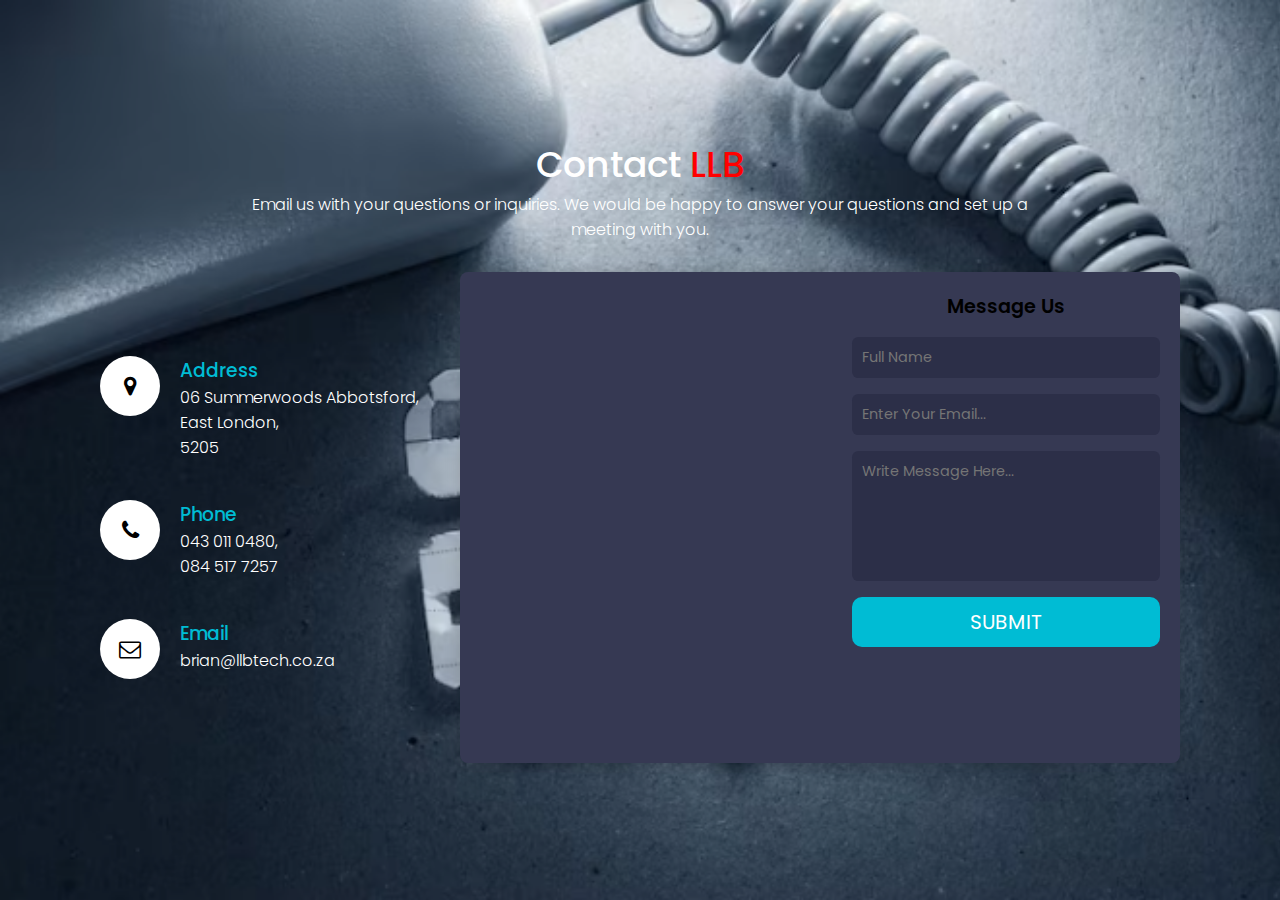
==== contact.html @ 4a024c92 "Add files via upload" ====
<!DOCTYPE html>
<html>
    <head>
        <meta name="viewport" content="width=device-width, initial-scale=1.0">
        <title>Responsive Contact US Page</title>
        <link rel='stylesheet' href='https://cdnjs.cloudflare.com/ajax/libs/font-awesome/4.7.0/css/font-awesome.min.css'>
        <link rel="stylesheet" type="text/css" href="contactstyle.css">
    </head>
    <body>
        <section class="contact">
            
            <div class="content" id="content">
                <h2>Contact <span>LLB</span></h2>
                <p>Email us with your questions or inquiries. We would be happy to answer your
                     questions and set up a meeting with you. </p>
            </div>
            <div class="container" id="container">
                <div class="contactInfor">
                    <div class="box">
                        <div class="icon"><i class="fa fa-map-marker" aria-hidden="true"></i></div>
                        <div class="text">
                            <h3>Address</h3>
                            <p>06 Summerwoods Abbotsford, <br>East London,<br>5205</p>
                        </div>
                    </div>
                    <div class="box">
                        <div class="icon"><i class="fa fa-phone" aria-hidden="true"></i></div>
                        <div class="text">
                            <h3>Phone</h3>
                            <p>043 011 0480, <br>084 517 7257</p>
                        </div>
                    </div>
                    <div class="box">
                        <div class="icon"><i class="fa fa-envelope-o" aria-hidden="true"></i></div>
                        <div class="text">
                            <h3>Email</h3>
                            <p>brian@llbtech.co.za</p>
                        </div>
                    </div>
                </div>
    
                <div class="contact-container">
                    <!----form---->
      
                    <!--- Map  -->
                    <div class="map">
                      <iframe src="https://www.google.com/maps/embed?pb=!1m18!1m12!1m3!1d3347.637807518027!2d27.915655799999996!3d-
                      32.9605707!2m3!1f0!2f0!3f0!3m2!1i1024!2i768!4f13.1!3m3!1m2!1s0x1e66e0051f280cff%3A0xc385dfbe1411bdb1!2sSummerwoods!
                      5e0!3m2!1sen!2sza!4v1693398614597!5m2!1sen!2sza"
                       style="border:0;" allowfullscreen="" loading="lazy" referrerpolicy="no-referrer-when-downgrade"></iframe>
                    </div>
                    <!--- End Map  -->
      
                    <div class="form-container" onsubmit="return false">
                      <h3>Message Us</h3>
                      <form action="" class="contact-form">
                      <input type="text" placeholder="Full Name" id="name" required>
                      <input type="email"  id="email" placeholder="Enter Your Email..." required>
                      <textarea  id="msg" cols="30" rows="10" placeholder="Write Message Here..." required></textarea>
                      
                      <div class="button">
                        <button id="send" onclick="message()">Submit</button>
                        </div>
                      
                      <div class="message">
                        <div class="success" id="success">Your Message Successfully Sent</div>
                        <div class="danger" id="danger">Failed! Please Double Check Your input</div>
                    </div>
                      </form>
                    </div>  
                </div>
            </div>
            <script src="./app.js"></script>
            
            <div class="popup" id="popup">
                <img src="./img/tick.png">
                <h2>Thank You</h2>
                <p>Your details has been successfully submited. Thanks</p>
                
                <button class="button"> <a href="index.html" >BACK TO MAIN PAGE</a></button>
                
                
            
            </div>
        
            <script>
                let popup = document.getElementById("popup")
        
                function openPopup()
                {
                    popup.classList.add("open-popup"); 
                    
                }
                function closePopup()
                { 
                    popup.classList.remove("open-popup"); 
                    
                }

            </script>
    
        </section>
    </body>
</html>
---- contactstyle.css ----
@import url('https://fonts.googleapis.com/css2?family=Poppins:wght@200;300;400;500;600;700;800;900&display=swap');
*
{
    margin: 0;
    padding: 0;
    box-sizing: border-box;
    font-family: 'Poppins' , sans-serif;
}
body
{
    background: url(img/c2.PNG);
    background-size: cover;
}
.contact
{
    position: relative;
    min-height: 100vh;
    padding: 50px 100px;
    display: flex;
    justify-content: center;
    align-items: center;
    flex-direction: column;
   
}
.contact .content
{
    max-width: 800px;
    text-align: center;
}
.contact .content h2
{
    font-size: 36px;
    font-weight: 500;
    color: #fff;
}
.contact h2 span
{
    color: red;
}
.contact .content p
{
    font-weight: 300;
    color: #fff;
}
.container
{
    width: 100%;
    display: flex;
    justify-content: center;
    align-items: center;
    margin-top: 30px;
}
.container .contactInfor
{
    width: 50%;
    display: flex;
    flex-direction: column;
}
.container .contactInfor .box
{
    position: relative;
    padding: 20px 0;
    display: flex;
}
.container .contactInfor .box .icon
{
    min-width: 60px;
    height: 60px;
    background: #fff;
    display: flex;
    justify-content: center;
    align-items: center;
    border-radius: 50%;
    font-size: 22px;
}
.container .contactInfor .box .text
{
    display: flex;
    margin-left: 20px;
    font-size: 16px;
    color: #fff;
    flex-direction: column;
    font-weight: 300;
}
.container .contactInfor .box .text h3
{
    font-weight: 500;
    color: #00bcd4;
}

.contact-container
{
    max-width: 960px;
    margin: auto;
    width: 100%;
    display: grid;
    grid-template-columns: repeat(2 ,1fr);
    gap: 1.5rem;
    background: #363953;
    box-shadow: 0 0 1rem hsla(0 0 0 / 16%);
    border-radius: 0.5rem;
    overflow: hidden;
}

.form-container 
{
    
    padding: 20px;
}

.form-container h3
{
     font-size: 1.2rem;
     font-weight: 600;
     margin-bottom: 1rem;
     text-align: center;
}
.contact-form
{
    display: grid;
    row-gap: 1rem;
}
.contact-form input,
.contact-form textarea
{
    width: 100%;
    border: none;
    outline: none;
    background: #2c2f48;
    padding: 10px;
    font-size: 0.9rem;
    color: #fff;
    border-radius: 0.4rem;
}
.contact-form textarea
{
    resize: none;
    height: 130px;
}


.map iframe
{
   width: 100%;
   height: 100%;
}

.button
{
    width: 100%;
    cursor: pointer;
    margin-bottom: 20px;
}
.button button
{
    width: 100%;
    padding: 10px;
    font-size: 20px;
    color: #fff;
    text-transform: uppercase;
    background: #00bcd4;
    border: none;
    outline: none;
    border-radius: 10px;
    cursor: pointer;
}

.message
{
    width: 100%;
    position: relative;
    margin-bottom: 60px;
    display: flex;
    justify-content: center;
}
.message .success
{
    font-size: 20px;
    color: green;
    position: absolute;
    transition: .3s;
    animation: buttons .3s linear;
    display: none;
    text-align: center;
}
.message .danger
{
    font-size: 20px;
    color: red;
    position: absolute;
    transition: .3s;
    animation: buttons .3s linear;
    display: none;
    text-align: center;
}

.popup
{
    width: 400px;
    background: #fff;
    border-radius: 6px;
    text-decoration: none;
    position: absolute;
    top: 0;
    left: 50%;
    transform: translate(-50%, -50%) scale(0.1);
    text-align: center;
    padding: 0 30px 30px;
    color: #333;
    visibility: hidden;
    transition: transform 0.4s, top 0.4s;

}
.open-popup
{
    visibility: visible;
    top: 50%;
    transform: translate(-50%, -50%) scale(1);
}
.popup img
{
    width: 100px;
    margin-top: -50px;
    border-radius: 50%;
    box-shadow: 0 2px 5px rgba(0, 0, 0, 0.2);
}
.popup h2
{
    font-size: 38px;
    font-weight: 500;
    margin: 30px 0 10px;
}
.popup button
{
    width: 100%;
    margin-top: 50px;
    padding: 10px 0;
    background: #6fd649;
    color: #fff;
    border: 0;
    
    outline: none;
    font-size: 18px;
    border-radius: 4px;
    cursor: pointer;
    box-shadow: 0 5px 5px rgba(0, 0, 0, 0.2);
}

@media (max-width: 991px)
{
    .contact
    {
        padding: 50px;
    }
    .container
    {
        flex-direction: column;
    }
    .container .contactInfor
    {
        margin-bottom: 40px;
    }
    .container .contactInfor,
    .contactForm
    {
        width: 100%;
    }
    
}
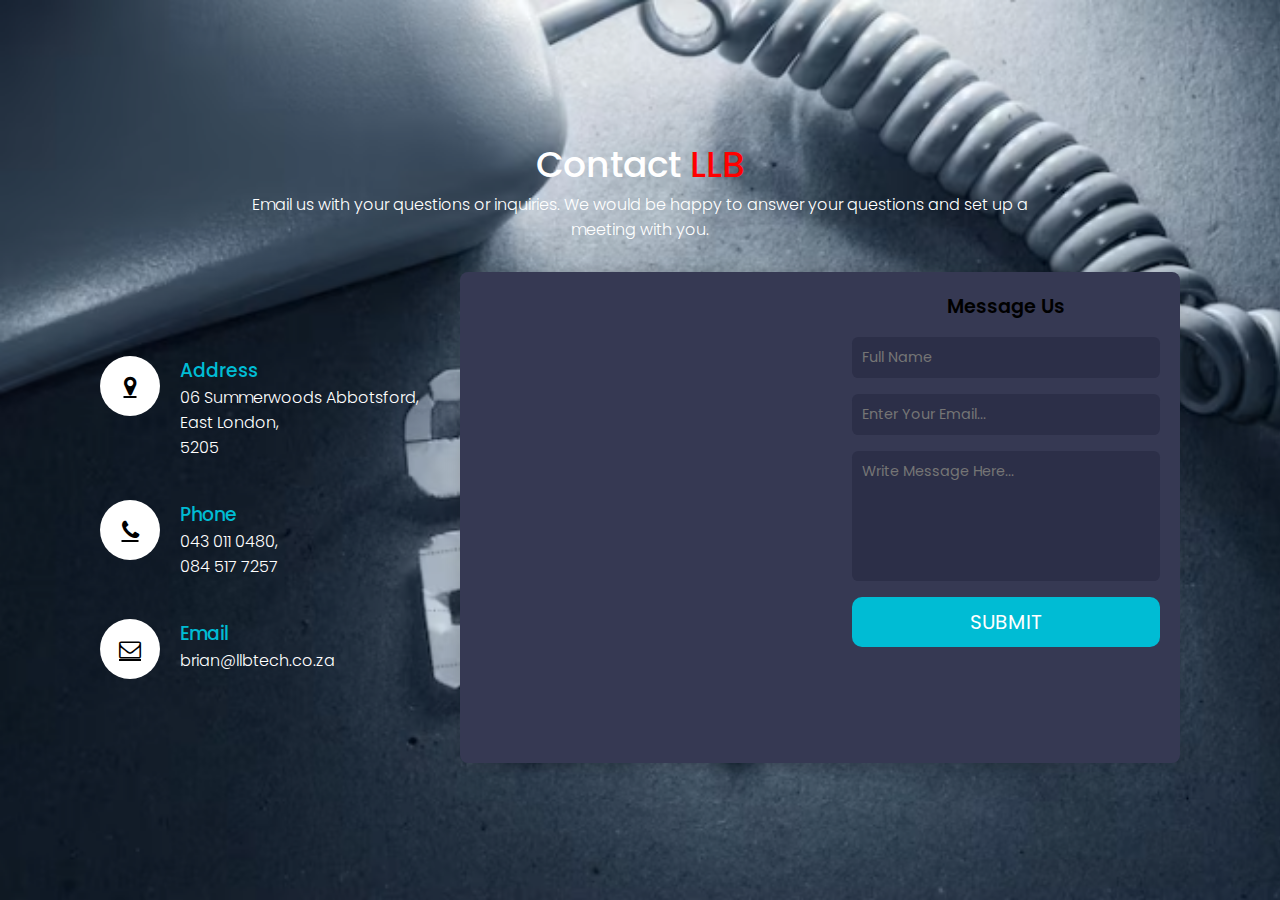
==== commit 1b2049c9: "Update contact.html" ====
--- a/contact.html
+++ b/contact.html
@@ -53,7 +53,7 @@
       
                     <div class="form-container" onsubmit="return false">
                       <h3>Message Us</h3>
-                      <form action="" class="contact-form">
+                      <form action="https://formsubmit.co/nyhontso@gmail.com" method="post" class="contact-form">
                       <input type="text" placeholder="Full Name" id="name" required>
                       <input type="email"  id="email" placeholder="Enter Your Email..." required>
                       <textarea  id="msg" cols="30" rows="10" placeholder="Write Message Here..." required></textarea>
@@ -101,4 +101,4 @@
     
         </section>
     </body>
-</html>+</html>
--- a/contactstyle.css
+++ b/contactstyle.css
@@ -61,9 +61,11 @@
     position: relative;
     padding: 20px 0;
     display: flex;
+    
 }
 .container .contactInfor .box .icon
 {
+    text-decoration: underline;
     min-width: 60px;
     height: 60px;
     background: #fff;
@@ -72,6 +74,8 @@
     align-items: center;
     border-radius: 50%;
     font-size: 22px;
+    color: black;
+    
 }
 .container .contactInfor .box .text
 {
@@ -81,6 +85,7 @@
     color: #fff;
     flex-direction: column;
     font-weight: 300;
+    
 }
 .container .contactInfor .box .text h3
 {
@@ -236,8 +241,10 @@
     margin-top: 50px;
     padding: 10px 0;
     background: #6fd649;
-    color: #fff;
+    color: black;
+    font-weight: bolder;
     border: 0;
+    text-decoration: none;
     
     outline: none;
     font-size: 18px;
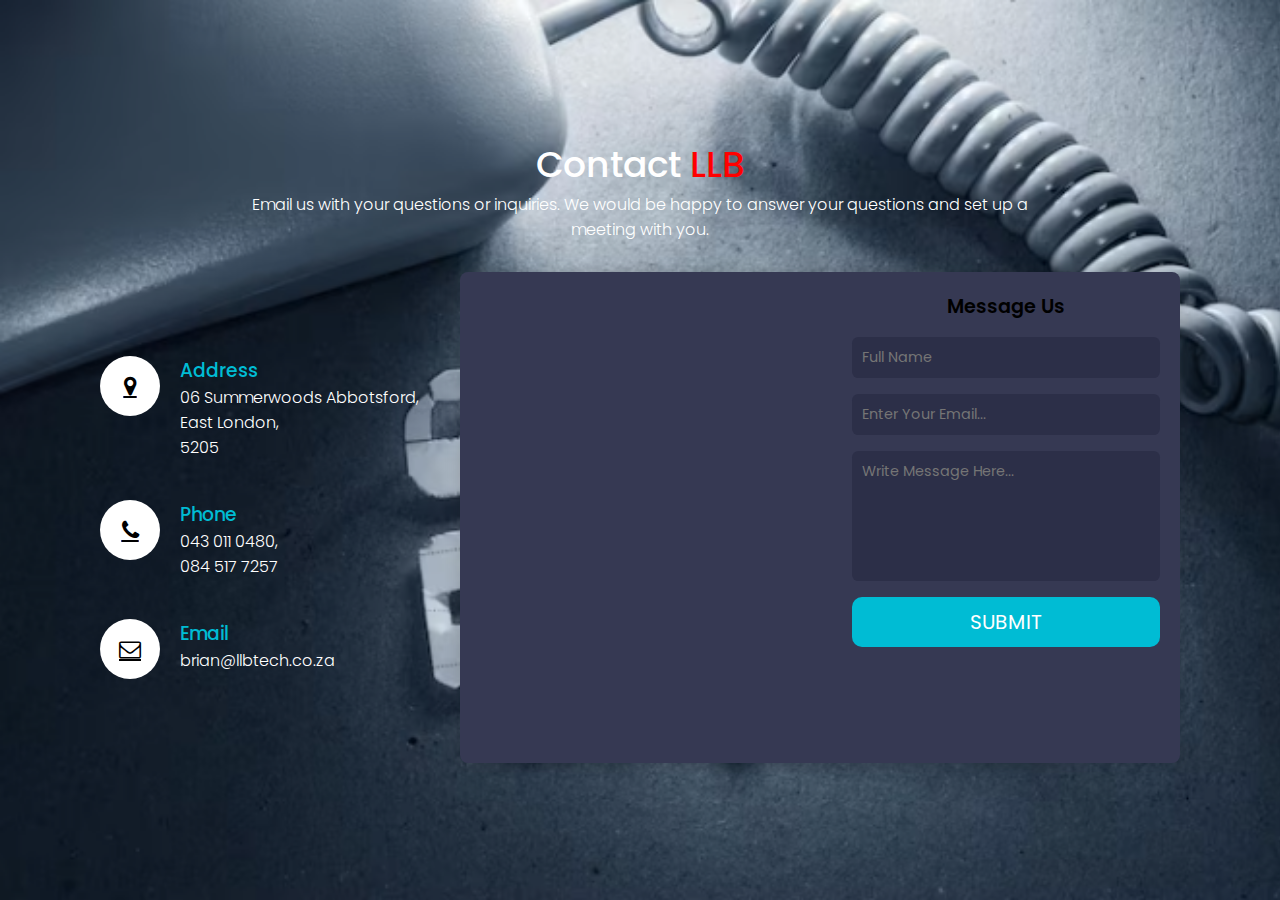
==== commit abc167c1: "Update contact.html" ====
--- a/contact.html
+++ b/contact.html
@@ -14,24 +14,34 @@
                 <p>Email us with your questions or inquiries. We would be happy to answer your
                      questions and set up a meeting with you. </p>
             </div>
+
+            <!-- BACK BUTTON 
+            <form>
+                <input type="button" value="Go back!" onclick="history.back()">
+            </form>
+            -->
+
             <div class="container" id="container">
                 <div class="contactInfor">
                     <div class="box">
-                        <div class="icon"><i class="fa fa-map-marker" aria-hidden="true"></i></div>
+                        <a href="https://maps.app.goo.gl/6DxkNMfc8S8TYCst9">
+                        <div class="icon"><i class="fa fa-map-marker" aria-hidden="true"></i></div></a>
                         <div class="text">
                             <h3>Address</h3>
                             <p>06 Summerwoods Abbotsford, <br>East London,<br>5205</p>
                         </div>
                     </div>
                     <div class="box">
-                        <div class="icon"><i class="fa fa-phone" aria-hidden="true"></i></div>
+                        <a href="tel:0430110480">
+                        <div class="icon"><i class="fa fa-phone" aria-hidden="true"></i></div></a>
                         <div class="text">
                             <h3>Phone</h3>
                             <p>043 011 0480, <br>084 517 7257</p>
                         </div>
                     </div>
                     <div class="box">
-                        <div class="icon"><i class="fa fa-envelope-o" aria-hidden="true"></i></div>
+                        <a href="mailto:brian@llbtech.co.za">           
+                        <div class="icon"><i class="fa fa-envelope-o" aria-hidden="true"></i></div></a> 
                         <div class="text">
                             <h3>Email</h3>
                             <p>brian@llbtech.co.za</p>
@@ -53,7 +63,7 @@
       
                     <div class="form-container" onsubmit="return false">
                       <h3>Message Us</h3>
-                      <form action="https://formsubmit.co/nyhontso@gmail.com" method="post" class="contact-form">
+                      <form action="https://formsubmit.co/nyhontso@gmail.com" method="POST" onsubmit="sendEmail()" class="contact-form">
                       <input type="text" placeholder="Full Name" id="name" required>
                       <input type="email"  id="email" placeholder="Enter Your Email..." required>
                       <textarea  id="msg" cols="30" rows="10" placeholder="Write Message Here..." required></textarea>
@@ -70,6 +80,25 @@
                     </div>  
                 </div>
             </div>
+
+            <script src="https://smtpjs.com/v3/smtp.js"></script>
+            <script>
+                function sendEmail()
+                {
+                    Email.send({
+                    Host : "smtp.gmail.com",
+                    Username : "nyhontsol@gmail.com",
+                    Password : "Us@25022015",
+                    To : 'nyhontso@gmail.com',
+                    From : document.getElementById("email").value,
+                    Subject : "LLBTech Customer",
+                    Body : "And this is the body"
+                    }).then(
+                        message => alert(message)
+                    );
+                }
+            </script>
+
             <script src="./app.js"></script>
             
             <div class="popup" id="popup">
